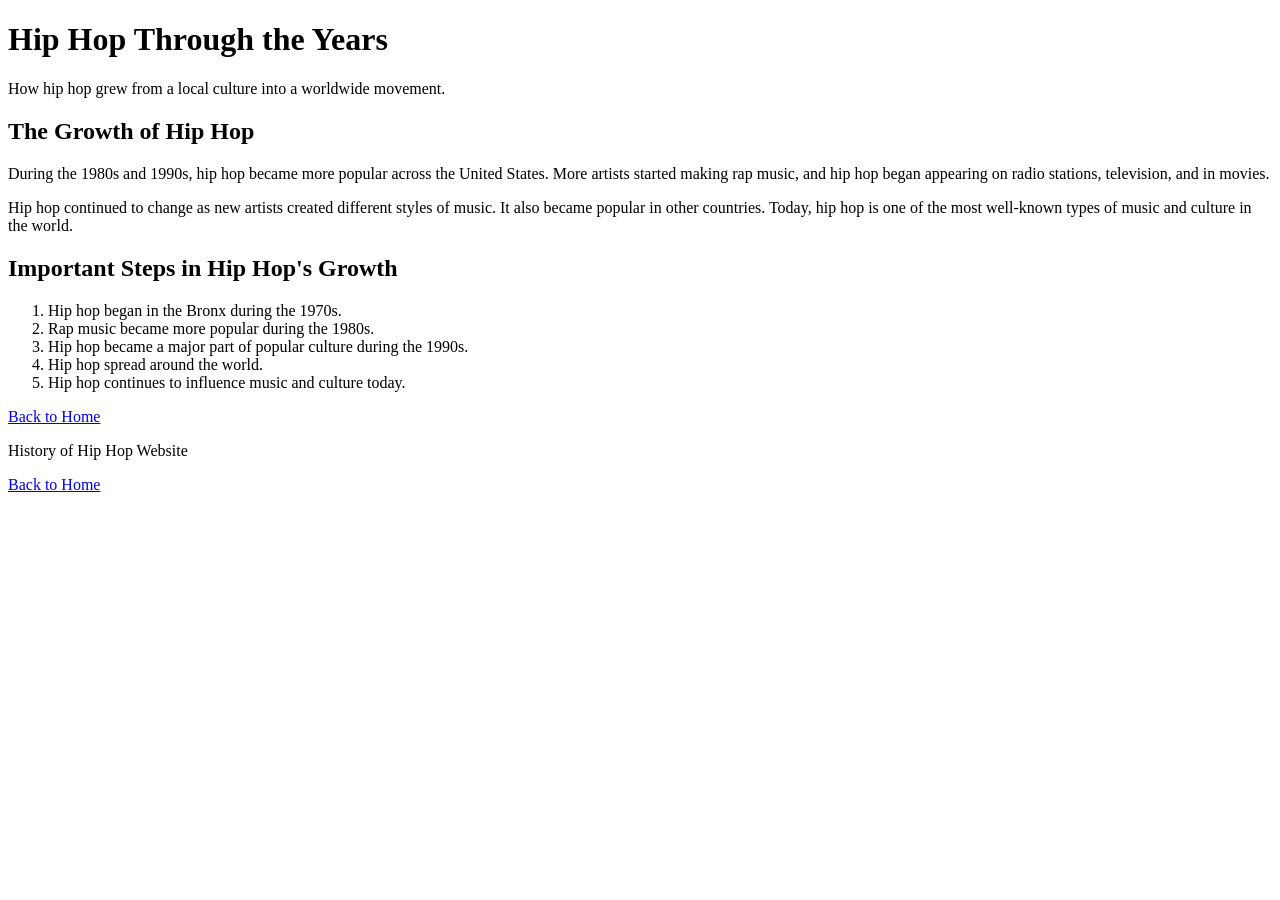
==== page2.html @ eac74939 "Create page2.html" ====
<!DOCTYPE html>
<html lang="en">

<head>

    <title>Hip Hop Through the Years</title>
</head>

<body>

    <header>
        <h1>Hip Hop Through the Years</h1>
        <p>How hip hop grew from a local culture into a worldwide movement.</p>
    </header>

    <main>

        <section>
            <h2>The Growth of Hip Hop</h2>

            <p>
                During the 1980s and 1990s, hip hop became more popular across
                the United States. More artists started making rap music, and
                hip hop began appearing on radio stations, television, and in
                movies.
            </p>

            <p>
                Hip hop continued to change as new artists created different
                styles of music. It also became popular in other countries.
                Today, hip hop is one of the most well-known types of music
                and culture in the world.
            </p>
        </section>

        <section>
            <h2>Important Steps in Hip Hop's Growth</h2>

            <ol>
                <li>Hip hop began in the Bronx during the 1970s.</li>
                <li>Rap music became more popular during the 1980s.</li>
                <li>Hip hop became a major part of popular culture during the 1990s.</li>
                <li>Hip hop spread around the world.</li>
                <li>Hip hop continues to influence music and culture today.</li>
            </ol>
        </section>

        <p>
            <a href="index.html">Back to Home</a>
        </p>

    </main>

    <footer>
        <p>History of Hip Hop Website</p>
        <a href="index.html">Back to Home</a>
    </footer>

</body>
</html>
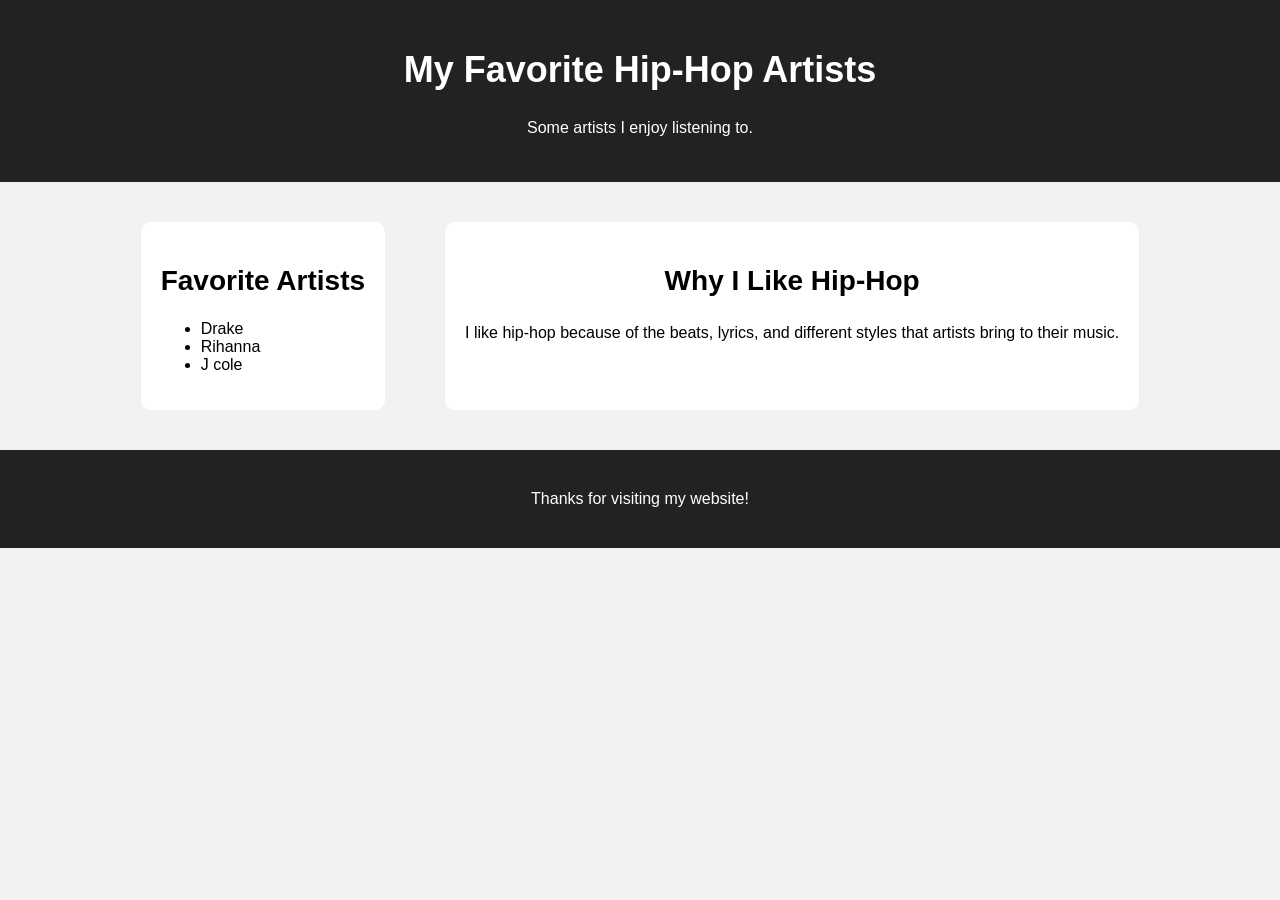
==== commit fd2bacdf: "Update page2.html" ====
--- a/page2.html
+++ b/page2.html
@@ -1,59 +1,44 @@
 <!DOCTYPE html>
 <html lang="en">
-
 <head>
-
-    <title>Hip Hop Through the Years</title>
+    <meta charset="UTF-8">
+    <meta name="viewport" content="width=device-width, initial-scale=1.0">
+    <title>Hip-Hop Artists</title>
+    <link rel="stylesheet" href="./css/style.css">
 </head>
 
 <body>
 
-    <header>
-        <h1>Hip Hop Through the Years</h1>
-        <p>How hip hop grew from a local culture into a worldwide movement.</p>
+    <header class="header">
+        <h1>My Favorite Hip-Hop Artists</h1>
+        <p>Some artists I enjoy listening to.</p>
     </header>
 
-    <main>
+    <main class="flex-container">
 
-        <section>
-            <h2>The Growth of Hip Hop</h2>
+        <section id="artists" class="section-box">
+            <h2>Favorite Artists</h2>
+
+            <ul>
+                <li>Drake</li>
+                <li>Rihanna</li>
+                <li>J cole</li>
+            </ul>
+        </section>
+
+        <section id="about" class="section-box">
+            <h2>Why I Like Hip-Hop</h2>
 
             <p>
-                During the 1980s and 1990s, hip hop became more popular across
-                the United States. More artists started making rap music, and
-                hip hop began appearing on radio stations, television, and in
-                movies.
-            </p>
-
-            <p>
-                Hip hop continued to change as new artists created different
-                styles of music. It also became popular in other countries.
-                Today, hip hop is one of the most well-known types of music
-                and culture in the world.
+                I like hip-hop because of the beats, lyrics, and different
+                styles that artists bring to their music.
             </p>
         </section>
 
-        <section>
-            <h2>Important Steps in Hip Hop's Growth</h2>
-
-            <ol>
-                <li>Hip hop began in the Bronx during the 1970s.</li>
-                <li>Rap music became more popular during the 1980s.</li>
-                <li>Hip hop became a major part of popular culture during the 1990s.</li>
-                <li>Hip hop spread around the world.</li>
-                <li>Hip hop continues to influence music and culture today.</li>
-            </ol>
-        </section>
-
-        <p>
-            <a href="index.html">Back to Home</a>
-        </p>
-
     </main>
 
-    <footer>
-        <p>History of Hip Hop Website</p>
-        <a href="index.html">Back to Home</a>
+    <footer class="footer">
+        <p>Thanks for visiting my website!</p>
     </footer>
 
 </body>
--- a/css/style.css
+++ b/css/style.css
@@ -0,0 +1,64 @@
+/* Basic page styling */
+body {
+    background-color: #f2f2f2;
+    font-family: Arial, sans-serif;
+    font-size: 16px;
+    margin: 0;
+    padding: 0;
+}
+
+h1 {
+    text-align: center;
+    font-size: 36px;
+}
+
+h2 {
+    text-align: center;
+    font-size: 28px;
+}
+
+p {
+    text-align: center;
+    line-height: 1.6;
+}
+
+/* Header and footer */
+.header {
+    background-color: #222;
+    color: white;
+    padding: 25px;
+}
+
+.footer {
+    background-color: #222;
+    color: white;
+    padding: 20px;
+    text-align: center;
+}
+
+/* Reusable section style */
+.section-box {
+    background-color: white;
+    padding: 20px;
+    margin: 20px;
+    border-radius: 10px;
+}
+
+/* Flexbox layout */
+.flex-container {
+    display: flex;
+    gap: 20px;
+    justify-content: center;
+    padding: 20px;
+}
+
+/* Unique sections */
+#songs {
+    border: 2px solid #555;
+    padding: 20px;
+}
+
+#albums {
+    border: 2px solid #555;
+    padding: 20px;
+}
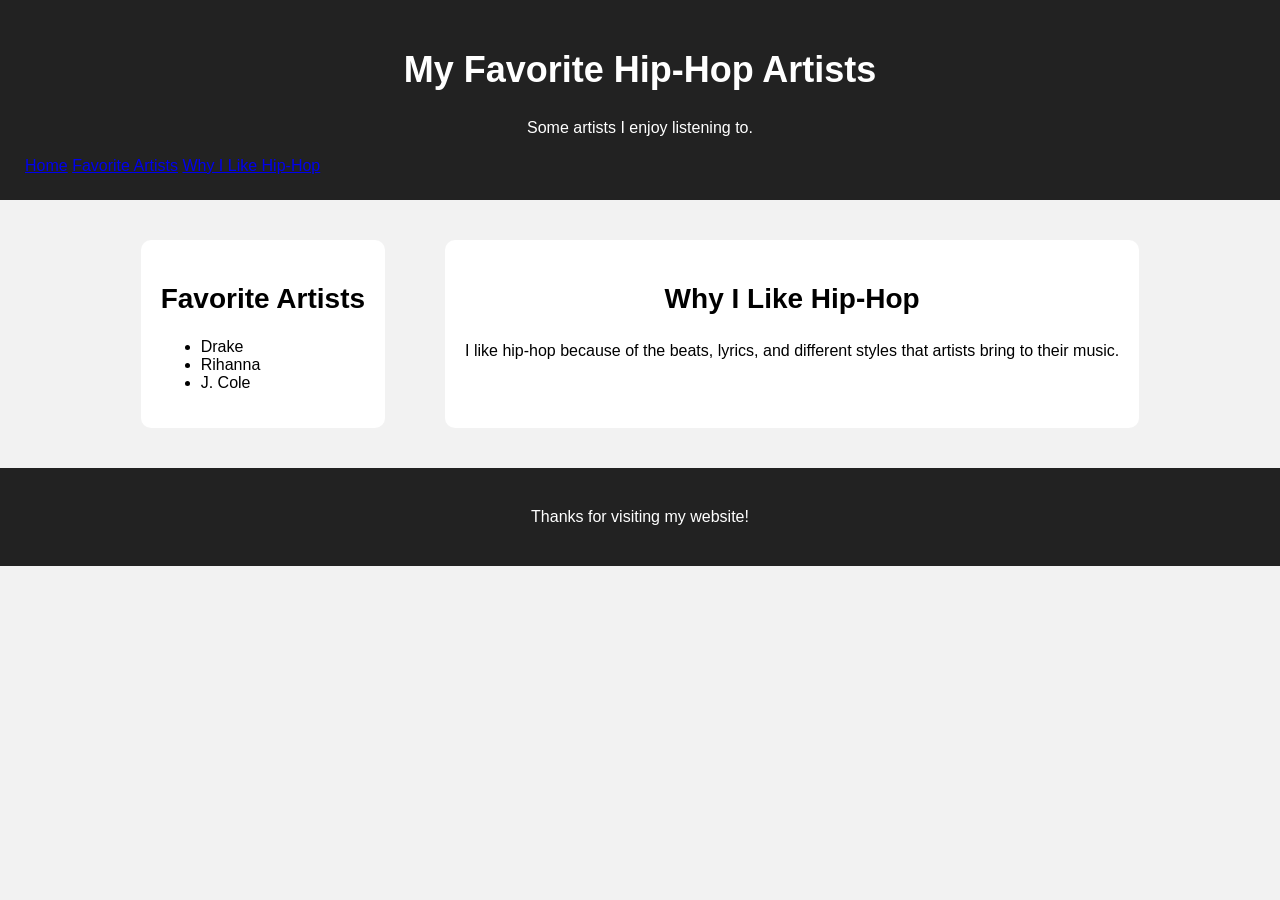
==== commit aed52f47: "Update page2.html" ====
--- a/page2.html
+++ b/page2.html
@@ -12,6 +12,12 @@
     <header class="header">
         <h1>My Favorite Hip-Hop Artists</h1>
         <p>Some artists I enjoy listening to.</p>
+
+        <nav>
+            <a href="index.html">Home</a>
+            <a href="#artists">Favorite Artists</a>
+            <a href="#about">Why I Like Hip-Hop</a>
+        </nav>
     </header>
 
     <main class="flex-container">
@@ -22,7 +28,7 @@
             <ul>
                 <li>Drake</li>
                 <li>Rihanna</li>
-                <li>J cole</li>
+                <li>J. Cole</li>
             </ul>
         </section>
 
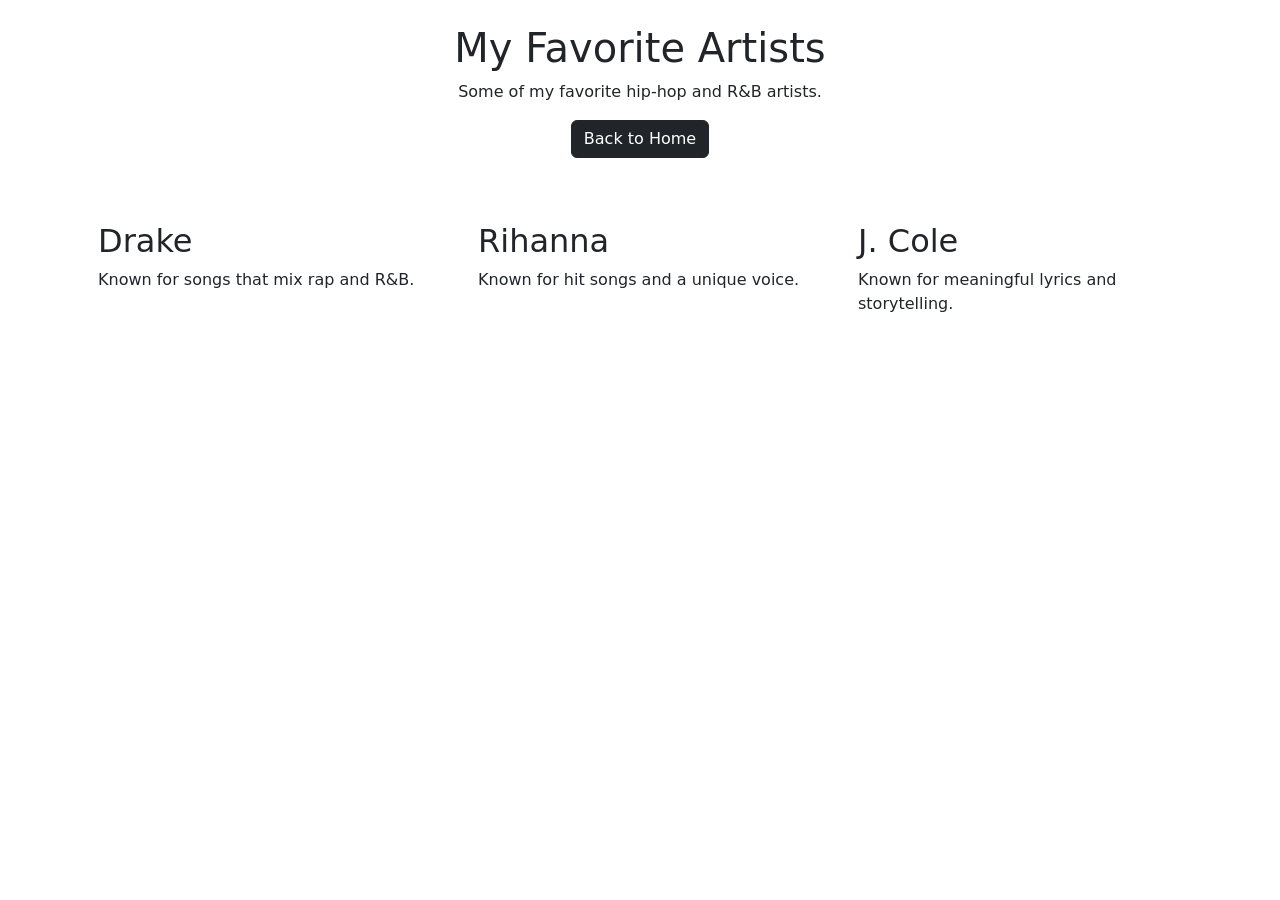
==== commit 05d4ae6f: "Update page2.html" ====
--- a/page2.html
+++ b/page2.html
@@ -1,51 +1,47 @@
+
 <!DOCTYPE html>
 <html lang="en">
 <head>
     <meta charset="UTF-8">
     <meta name="viewport" content="width=device-width, initial-scale=1.0">
-    <title>Hip-Hop Artists</title>
-    <link rel="stylesheet" href="./css/style.css">
+    <title>Favorite Artists</title>
+
+    <link href="https://cdn.jsdelivr.net/npm/bootstrap@5.3.3/dist/css/bootstrap.min.css" rel="stylesheet">
+
+    <link rel="stylesheet" href="style.css">
 </head>
-
 <body>
 
-    <header class="header">
-        <h1>My Favorite Hip-Hop Artists</h1>
-        <p>Some artists I enjoy listening to.</p>
-
-        <nav>
-            <a href="index.html">Home</a>
-            <a href="#artists">Favorite Artists</a>
-            <a href="#about">Why I Like Hip-Hop</a>
-        </nav>
+    <header class="container text-center py-4">
+        <h1>My Favorite Artists</h1>
+        <p>Some of my favorite hip-hop and R&B artists.</p>
+        <a href="index.html" class="btn btn-dark">Back to Home</a>
     </header>
 
-    <main class="flex-container">
+    <main class="container mt-4">
+        <div class="row">
+            <div class="col-md-4 mb-3">
+                <div class="music-box p-3">
+                    <h2>Drake</h2>
+                    <p>Known for songs that mix rap and R&B.</p>
+                </div>
+            </div>
 
-        <section id="artists" class="section-box">
-            <h2>Favorite Artists</h2>
+            <div class="col-md-4 mb-3">
+                <div class="music-box p-3">
+                    <h2>Rihanna</h2>
+                    <p>Known for hit songs and a unique voice.</p>
+                </div>
+            </div>
 
-            <ul>
-                <li>Drake</li>
-                <li>Rihanna</li>
-                <li>J. Cole</li>
-            </ul>
-        </section>
-
-        <section id="about" class="section-box">
-            <h2>Why I Like Hip-Hop</h2>
-
-            <p>
-                I like hip-hop because of the beats, lyrics, and different
-                styles that artists bring to their music.
-            </p>
-        </section>
-
+            <div class="col-md-4 mb-3">
+                <div class="music-box p-3">
+                    <h2>J. Cole</h2>
+                    <p>Known for meaningful lyrics and storytelling.</p>
+                </div>
+            </div>
+        </div>
     </main>
-
-    <footer class="footer">
-        <p>Thanks for visiting my website!</p>
-    </footer>
 
 </body>
 </html>
